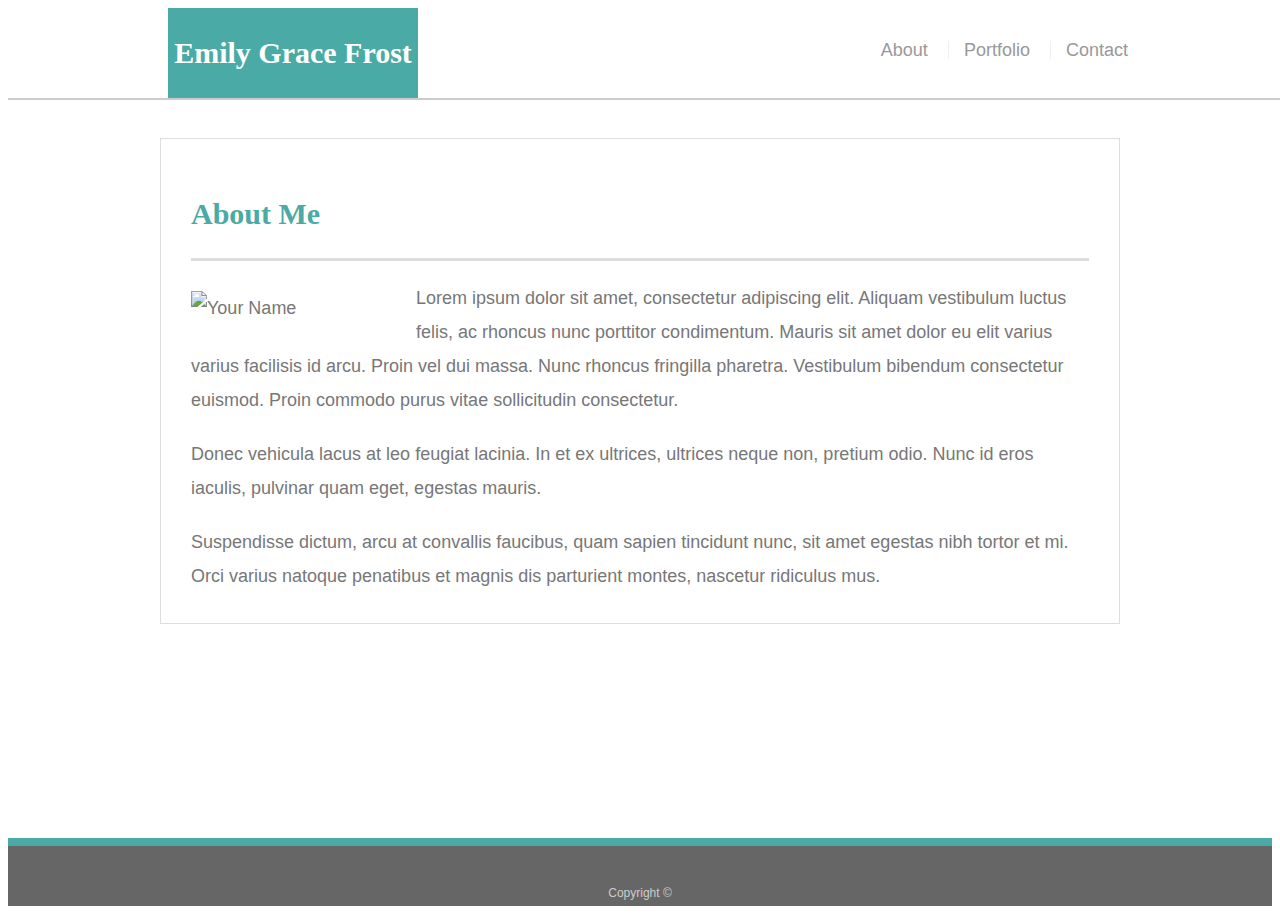
==== index.html @ 1f9972cb "basic html and css to start" ====
<!doctype html>
<html lang="en-us">

<head>
  <meta charset="UTF-8">
  <title>About | Emily Grace Frost</title>
  <meta name="viewport" content="width=device-width, initial-scale=1.0">
  <link rel="stylesheet" type="text/css" href="style.css">
</head>

<body>

  <header id="masthead">
    <div class="container">
      <a href="index.html" id="logo">Emily Grace Frost</a>
      <nav>
        <a href="index.html">About</a>
        <a href="portfolio.html">Portfolio</a>
        <a href="contact.html">Contact</a>
      </nav>
    </div>
  </header>

  <div id="main-container" class="container">
    <section class="main-section">
      <h1>About Me</h1>

      <img src="assets/images/cat.jpg" class="auth-image" alt="Your Name">

      <p>Lorem ipsum dolor sit amet, consectetur adipiscing elit. Aliquam vestibulum luctus felis, ac rhoncus nunc porttitor condimentum. Mauris sit amet dolor eu elit varius varius facilisis id arcu. Proin vel dui massa. Nunc rhoncus fringilla pharetra. Vestibulum bibendum consectetur euismod. Proin commodo purus vitae sollicitudin consectetur.</p>

      <p>Donec vehicula lacus at leo feugiat lacinia. In et ex ultrices, ultrices neque non, pretium odio. Nunc id eros iaculis, pulvinar quam eget, egestas mauris.</p>

      <p>Suspendisse dictum, arcu at convallis faucibus, quam sapien tincidunt nunc, sit amet egestas nibh tortor et mi. Orci varius natoque penatibus et magnis dis parturient montes, nascetur ridiculus mus.</p>

    </section>

  </div>

  <footer>
    <div class="container">
      Copyright &copy; 
    </div>
  </footer>
</body>

</html>
---- style.css ----
body {
  font-family: Arial, "Helvetica Neue", Helvetica, sans-serif;
  font-size: 18px;
  line-height: 34px;
  color: #777777;
  background: url("../images/concrete_seamless.png");
}

* {
  box-sizing: border-box;
}

/* general */

.container {
  width: 100%;
  max-width: 960px;
  margin: 0 auto;
  clear: both;
}

h1,
h2,
h3,
p {
  margin-bottom: 20px;
}

p:last-child {
  margin-bottom: 0;
}

h1,
h2,
h3 {
  font-family: Georgia, Times, "Times New Roman", serif;
  font-weight: 700;
  color: #4aaaa5;
}

h1 {
  padding-bottom: 20px;
  font-size: 30px;
  line-height: 49px;
  border-bottom: 3px solid #dddddd;
}

h2,
h3 {
  font-size: 22px;
}

/* header */

#masthead {
  position: fixed;
  z-index: 99;
  width: 100%;
  margin: 0 0 30px;
  overflow: auto;
  color: #ffffff;
  background: #ffffff;
  border-bottom: 2px solid #cccccc;
}

#logo {
  float: left;
  width: 250px;
  height: 90px;
  font-family: Georgia, Times, "Times New Roman", serif;
  font-size: 30px;
  font-weight: 700;
  line-height: 90px;
  color: #ffffff;
  text-align: center;
  text-decoration: none;
  background: #4aaaa5;
}

nav {
  float: right;
  margin-top: 25px;
}

nav a {
  display: inline-block;
  padding-left: 15px;
  margin-left: 15px;
  line-height: 18px;
  color: #999;
  text-decoration: none;
  border-left: 1px solid #efefef;
}

nav a:first-child {
  border-left: 0 none;
}

/* footer */

footer {
  padding: 30px 0;
  clear: both;
  font-size: 12px;
  color: #ffffff;
  color: #cccccc;
  text-align: center;
  background: #666666;
  border-top: 8px solid #4aaaa5;
  height: 50px;
}

h3, h2 {
  padding-bottom: 20px;
  margin-bottom: 15px;
  line-height: 22px;
  border-bottom: 2px solid #eeeeee;
}

/* main */

#main-container {
  padding-top: 130px;
  min-height: calc(100vh - 70px);
}

.main-section {
  float: left;
  width: 100%;
  max-width: 960px;
  padding: 30px;
  margin: 0 0 40px;
  background: #ffffff;
  border: 1px solid #dddddd;
}

/* portfolio page */

.work {
  position: relative;
  float: left;
  width: 274px;
  margin: 20px 0 25px;
  overflow: auto;
}

.work:nth-child(even) {
  margin-right: 40px;
}

.work img {
  width: 100%;
  border: 0 none;
  opacity: 0.8;
}

.work h3 {
  position: absolute;
  bottom: 20px;
  width: 100%;
  padding: 15px;
  margin-bottom: 0;
  font-weight: 300;
  line-height: 30px;
  color: #ffffff;
  text-align: center;
  background: #4aaaa5;
  border-bottom: 0;
}

.auth-image {
  float: left;
  width: 200px;
  height: auto;
  margin-top: 10px;
  margin-right: 25px;
}

/* contact page */

#contact-form ul {
  margin-bottom: 20px;
}

#contact-form li {
  margin-bottom: 10px;
}

label,
input[type=text],
input[type=email],
textarea {
  display: block;
  width: 100%;
}

input[type=text],
input[type=email],
textarea {
  height: 35px;
  padding: 0 10px;
  font-size: 14px;
  border: 1px solid #dddddd;
}

textarea {
  height: 200px;
}

input[type=submit] {
  padding: 10px 30px;
  font-size: 18px;
  color: #ffffff;
  cursor: pointer;
  background: #4aaaa5;
  border: 0 none;
}
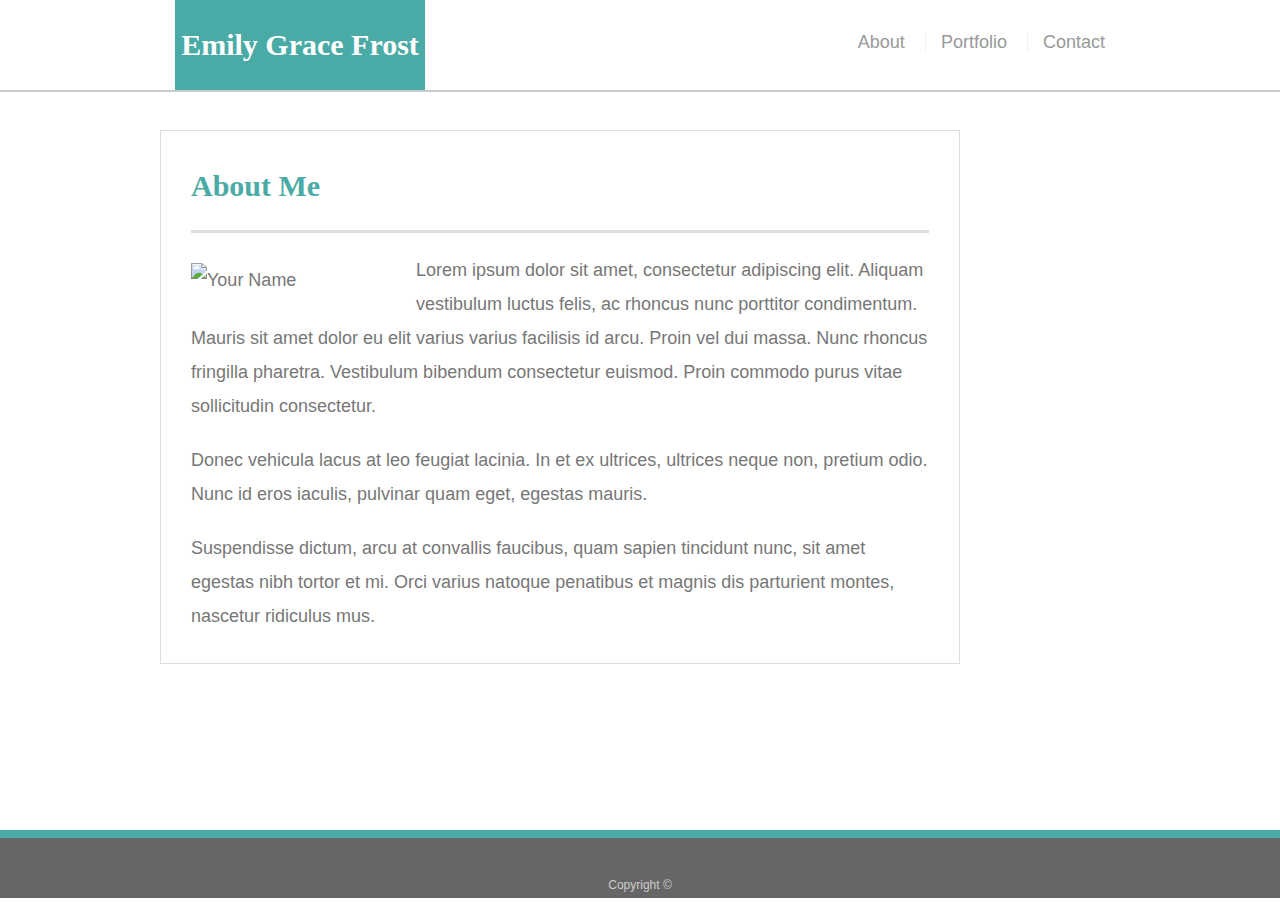
==== commit 19e51bc5: "added portfolio rows and cols" ====
--- a/index.html
+++ b/index.html
@@ -5,6 +5,8 @@
   <meta charset="UTF-8">
   <title>About | Emily Grace Frost</title>
   <meta name="viewport" content="width=device-width, initial-scale=1.0">
+  <link rel="stylesheet" href="https://stackpath.bootstrapcdn.com/bootstrap/4.3.1/css/bootstrap.min.css"
+    integrity="sha384-ggOyR0iXCbMQv3Xipma34MD+dH/1fQ784/j6cY/iJTQUOhcWr7x9JvoRxT2MZw1T" crossorigin="anonymous">
   <link rel="stylesheet" type="text/css" href="style.css">
 </head>
 
@@ -22,26 +24,51 @@
   </header>
 
   <div id="main-container" class="container">
-    <section class="main-section">
-      <h1>About Me</h1>
+    <div class="row">
 
-      <img src="assets/images/cat.jpg" class="auth-image" alt="Your Name">
 
-      <p>Lorem ipsum dolor sit amet, consectetur adipiscing elit. Aliquam vestibulum luctus felis, ac rhoncus nunc porttitor condimentum. Mauris sit amet dolor eu elit varius varius facilisis id arcu. Proin vel dui massa. Nunc rhoncus fringilla pharetra. Vestibulum bibendum consectetur euismod. Proin commodo purus vitae sollicitudin consectetur.</p>
+      <section class="main-section col-md-10 col-12">
+        <div class="row">
+          <div class="col-md-12">
+          <h1>About Me</h1>
+        </div>
+      </div>
+        <div class="row">
+          <div class="col-md-12">
+          <img src="assets/images/cat.jpg" class="auth-image" alt="Your Name">
 
-      <p>Donec vehicula lacus at leo feugiat lacinia. In et ex ultrices, ultrices neque non, pretium odio. Nunc id eros iaculis, pulvinar quam eget, egestas mauris.</p>
+          <p>Lorem ipsum dolor sit amet, consectetur adipiscing elit. Aliquam vestibulum luctus felis, ac rhoncus nunc
+            porttitor condimentum. Mauris sit amet dolor eu elit varius varius facilisis id arcu. Proin vel dui massa.
+            Nunc rhoncus fringilla pharetra. Vestibulum bibendum consectetur euismod. Proin commodo purus vitae
+            sollicitudin consectetur.</p>
 
-      <p>Suspendisse dictum, arcu at convallis faucibus, quam sapien tincidunt nunc, sit amet egestas nibh tortor et mi. Orci varius natoque penatibus et magnis dis parturient montes, nascetur ridiculus mus.</p>
+          <p>Donec vehicula lacus at leo feugiat lacinia. In et ex ultrices, ultrices neque non, pretium odio. Nunc id
+            eros iaculis, pulvinar quam eget, egestas mauris.</p>
 
-    </section>
+          <p>Suspendisse dictum, arcu at convallis faucibus, quam sapien tincidunt nunc, sit amet egestas nibh tortor et
+            mi. Orci varius natoque penatibus et magnis dis parturient montes, nascetur ridiculus mus.</p>
+          
+          </div>
+        </div>
+      </section>
 
+    </div>
   </div>
 
   <footer>
     <div class="container">
-      Copyright &copy; 
+      Copyright &copy;
     </div>
   </footer>
+  <script src="https://code.jquery.com/jquery-3.3.1.slim.min.js"
+    integrity="sha384-q8i/X+965DzO0rT7abK41JStQIAqVgRVzpbzo5smXKp4YfRvH+8abtTE1Pi6jizo"
+    crossorigin="anonymous"></script>
+  <script src="https://cdnjs.cloudflare.com/ajax/libs/popper.js/1.14.7/umd/popper.min.js"
+    integrity="sha384-UO2eT0CpHqdSJQ6hJty5KVphtPhzWj9WO1clHTMGa3JDZwrnQq4sF86dIHNDz0W1"
+    crossorigin="anonymous"></script>
+  <script src="https://stackpath.bootstrapcdn.com/bootstrap/4.3.1/js/bootstrap.min.js"
+    integrity="sha384-JjSmVgyd0p3pXB1rRibZUAYoIIy6OrQ6VrjIEaFf/nJGzIxFDsf4x0xIM+B07jRM"
+    crossorigin="anonymous"></script>
 </body>
 
-</html>
+</html>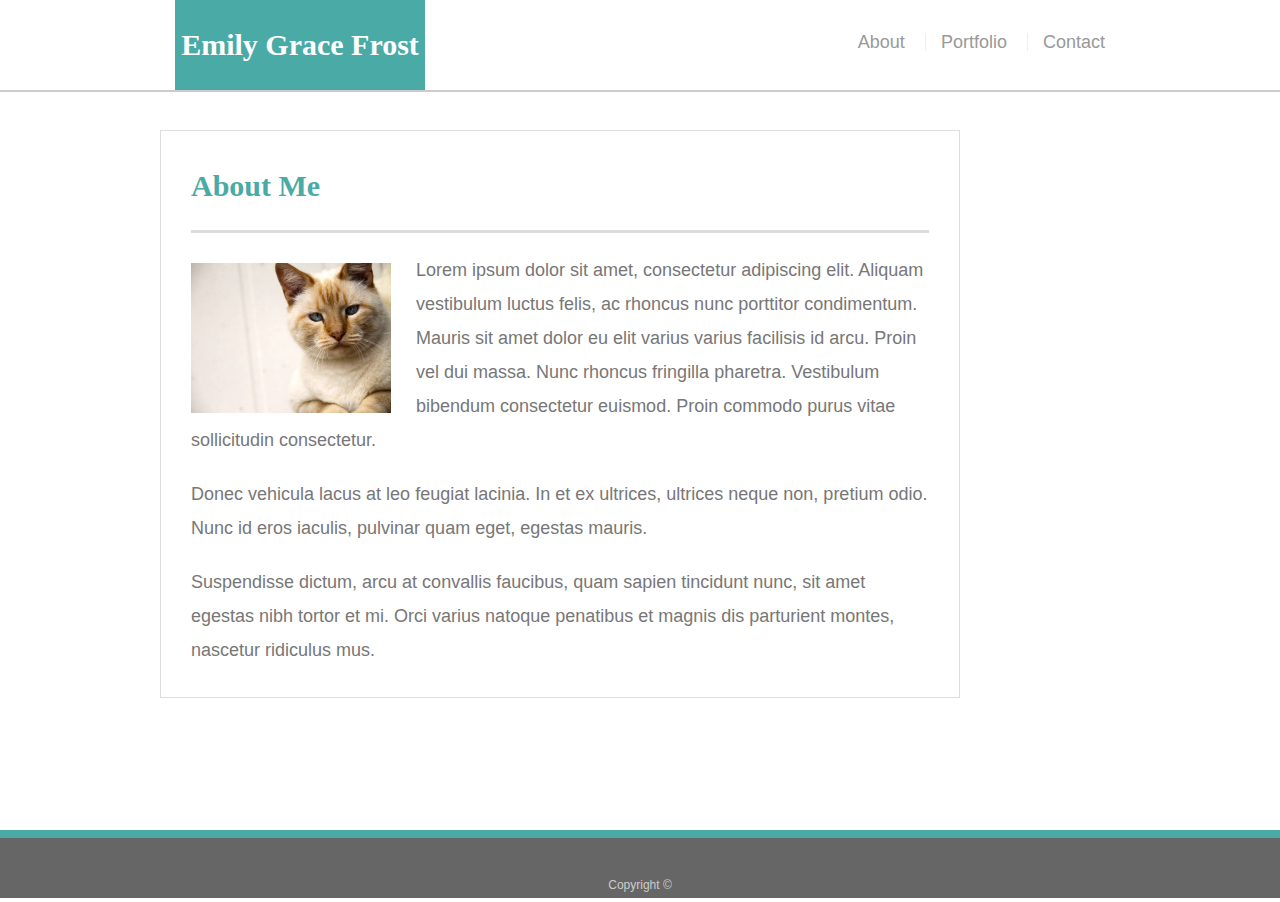
==== commit 496540b9: "added images and reconfigured rel pathways" ====
--- a/index.html
+++ b/index.html
@@ -7,7 +7,7 @@
   <meta name="viewport" content="width=device-width, initial-scale=1.0">
   <link rel="stylesheet" href="https://stackpath.bootstrapcdn.com/bootstrap/4.3.1/css/bootstrap.min.css"
     integrity="sha384-ggOyR0iXCbMQv3Xipma34MD+dH/1fQ784/j6cY/iJTQUOhcWr7x9JvoRxT2MZw1T" crossorigin="anonymous">
-  <link rel="stylesheet" type="text/css" href="style.css">
+  <link rel="stylesheet" type="text/css" href="assets/style.css">
 </head>
 
 <body>
--- a/assets/style.css
+++ b/assets/style.css
@@ -0,0 +1,217 @@
+body {
+  font-family: Arial, "Helvetica Neue", Helvetica, sans-serif;
+  font-size: 18px;
+  line-height: 34px;
+  color: #777777;
+  background: url("../images/concrete_seamless.png");
+}
+
+* {
+  box-sizing: border-box;
+}
+
+/* general */
+
+.container {
+  width: 100%;
+  max-width: 960px;
+  margin: 0 auto;
+  clear: both;
+}
+
+h1,
+h2,
+h3,
+p {
+  margin-bottom: 20px;
+}
+
+p:last-child {
+  margin-bottom: 0;
+}
+
+h1,
+h2,
+h3 {
+  font-family: Georgia, Times, "Times New Roman", serif;
+  font-weight: 700;
+  color: #4aaaa5;
+}
+
+h1 {
+  padding-bottom: 20px;
+  font-size: 30px;
+  line-height: 49px;
+  border-bottom: 3px solid #dddddd;
+}
+
+h2,
+h3 {
+  font-size: 22px;
+}
+
+/* header */
+
+#masthead {
+  position: fixed;
+  z-index: 99;
+  width: 100%;
+  margin: 0 0 30px;
+  overflow: auto;
+  color: #ffffff;
+  background: #ffffff;
+  border-bottom: 2px solid #cccccc;
+}
+
+#logo {
+  float: left;
+  width: 250px;
+  height: 90px;
+  font-family: Georgia, Times, "Times New Roman", serif;
+  font-size: 30px;
+  font-weight: 700;
+  line-height: 90px;
+  color: #ffffff;
+  text-align: center;
+  text-decoration: none;
+  background: #4aaaa5;
+}
+
+nav {
+  float: right;
+  margin-top: 25px;
+}
+
+nav a {
+  display: inline-block;
+  padding-left: 15px;
+  margin-left: 15px;
+  line-height: 18px;
+  color: #999;
+  text-decoration: none;
+  border-left: 1px solid #efefef;
+}
+
+nav a:first-child {
+  border-left: 0 none;
+}
+
+/* footer */
+
+footer {
+  padding: 30px 0;
+  clear: both;
+  font-size: 12px;
+  color: #ffffff;
+  color: #cccccc;
+  text-align: center;
+  background: #666666;
+  border-top: 8px solid #4aaaa5;
+  height: 50px;
+}
+
+h3, h2 {
+  padding-bottom: 20px;
+  margin-bottom: 15px;
+  line-height: 22px;
+  border-bottom: 2px solid #eeeeee;
+}
+
+/* main */
+
+#main-container {
+  padding-top: 130px;
+  min-height: calc(100vh - 70px);
+}
+
+.main-section {
+  float: left;
+  width: 100%;
+  max-width: 960px;
+  padding: 30px;
+  margin: 0 0 40px;
+  background: #ffffff;
+  border: 1px solid #dddddd;
+}
+
+/* portfolio page */
+
+.work {
+  position: relative;
+  float: left;
+  width: 274px;
+  margin: 20px 0 25px;
+  overflow: auto;
+}
+
+.work:nth-child(even) {
+  margin-right: 40px;
+}
+
+.work img {
+  width: 100%;
+  border: 0 none;
+  opacity: 0.8;
+}
+
+.work h3 {
+  position: absolute;
+  bottom: 20px;
+  width: 100%;
+  padding: 15px;
+  margin-bottom: 0;
+  font-weight: 300;
+  line-height: 30px;
+  color: #ffffff;
+  text-align: center;
+  background: #4aaaa5;
+  border-bottom: 0;
+}
+
+.auth-image {
+  float: left;
+  width: 200px;
+  height: auto;
+  margin-top: 10px;
+  margin-right: 25px;
+}
+
+/* contact page */
+
+#contact-form ul {
+  margin-bottom: 20px;
+}
+
+#contact-form li {
+  margin-bottom: 10px;
+}
+
+label,
+input[type=text],
+input[type=email],
+textarea {
+  display: block;
+  width: 100%;
+}
+
+input[type=text],
+input[type=email],
+textarea {
+  height: 35px;
+  padding: 0 10px;
+  font-size: 14px;
+  border: 1px solid #dddddd;
+}
+
+textarea {
+  height: 200px;
+}
+
+input[type=submit] {
+  padding: 10px 30px;
+  font-size: 18px;
+  color: #ffffff;
+  cursor: pointer;
+  background: #4aaaa5;
+  border: 0 none;
+}
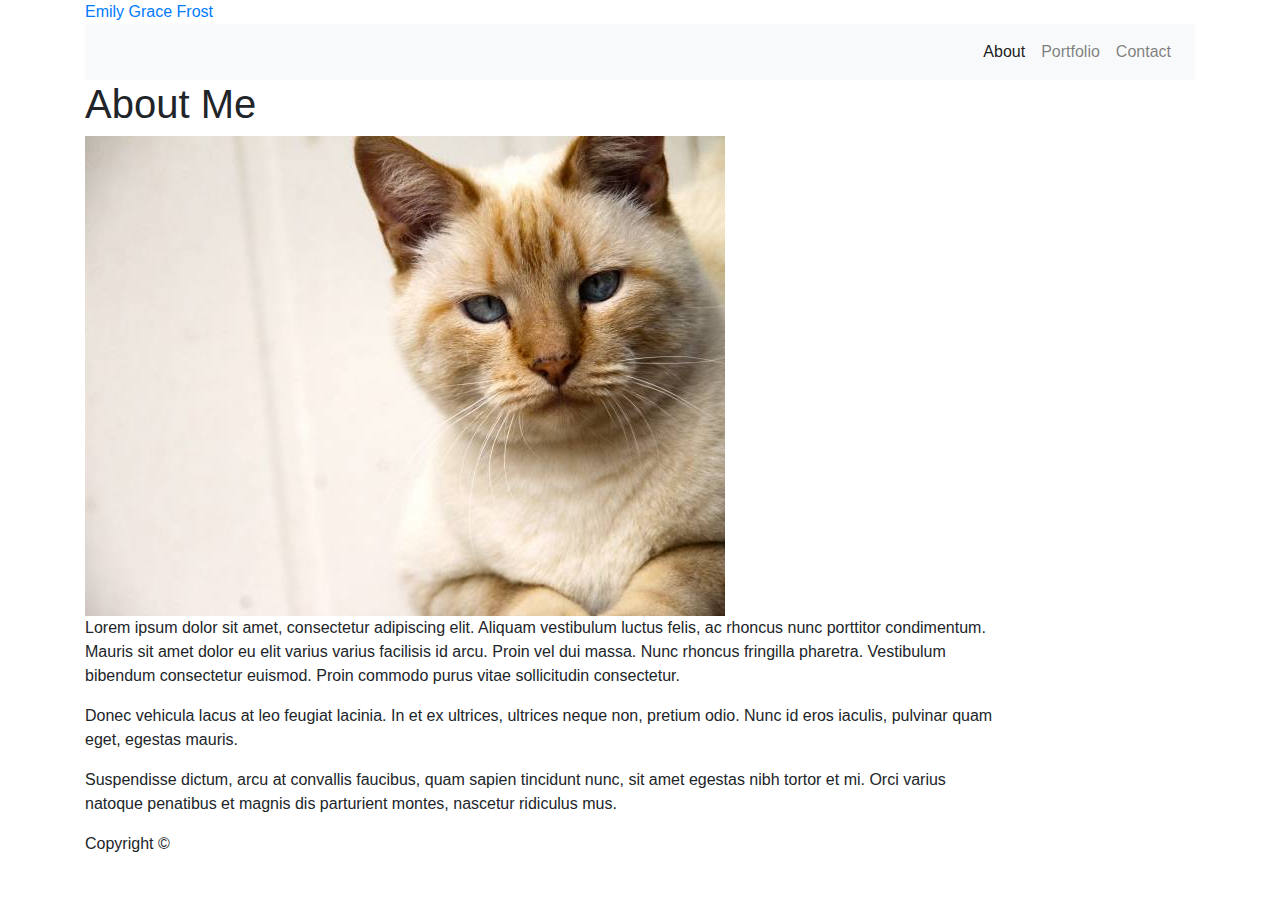
==== commit 657e92dc: "added just-right nav bar and initial rows and columns site wide" ====
--- a/index.html
+++ b/index.html
@@ -15,39 +15,45 @@
   <header id="masthead">
     <div class="container">
       <a href="index.html" id="logo">Emily Grace Frost</a>
-      <nav>
-        <a href="index.html">About</a>
-        <a href="portfolio.html">Portfolio</a>
-        <a href="contact.html">Contact</a>
-      </nav>
+          <nav class="navbar navbar-expand-sm navbar-light bg-light">
+              <button class="navbar-toggler" type="button" data-toggle="collapse" data-target="#navbarNavAltMarkup" aria-controls="navbarNavAltMarkup" aria-expanded="false" aria-label="Toggle navigation">
+                <span class="navbar-toggler-icon"></span>
+              </button>
+              <div class="collapse navbar-collapse" id="navbarNavAltMarkup">
+                <div class="navbar-nav">
+                  <a class="nav-item nav-link active" href="index.html">About<span class="sr-only">(current)</span></a>
+                  <a class="nav-item nav-link" href="portfolio.html">Portfolio</a>
+                  <a class="nav-item nav-link" href="contact.html">Contact</a>
+                </div>
+              </div>
+            </nav>
     </div>
   </header>
 
   <div id="main-container" class="container">
     <div class="row">
-
-
       <section class="main-section col-md-10 col-12">
         <div class="row">
           <div class="col-md-12">
-          <h1>About Me</h1>
+            <h1>About Me</h1>
+          </div>
         </div>
-      </div>
         <div class="row">
           <div class="col-md-12">
-          <img src="assets/images/cat.jpg" class="auth-image" alt="Your Name">
+              <img src="assets/images/cat.jpg" class="img-fluid auth-image" alt="Responsive image">
 
-          <p>Lorem ipsum dolor sit amet, consectetur adipiscing elit. Aliquam vestibulum luctus felis, ac rhoncus nunc
-            porttitor condimentum. Mauris sit amet dolor eu elit varius varius facilisis id arcu. Proin vel dui massa.
-            Nunc rhoncus fringilla pharetra. Vestibulum bibendum consectetur euismod. Proin commodo purus vitae
-            sollicitudin consectetur.</p>
+            <p>Lorem ipsum dolor sit amet, consectetur adipiscing elit. Aliquam vestibulum luctus felis, ac rhoncus nunc
+              porttitor condimentum. Mauris sit amet dolor eu elit varius varius facilisis id arcu. Proin vel dui massa.
+              Nunc rhoncus fringilla pharetra. Vestibulum bibendum consectetur euismod. Proin commodo purus vitae
+              sollicitudin consectetur.</p>
 
-          <p>Donec vehicula lacus at leo feugiat lacinia. In et ex ultrices, ultrices neque non, pretium odio. Nunc id
-            eros iaculis, pulvinar quam eget, egestas mauris.</p>
+            <p>Donec vehicula lacus at leo feugiat lacinia. In et ex ultrices, ultrices neque non, pretium odio. Nunc id
+              eros iaculis, pulvinar quam eget, egestas mauris.</p>
 
-          <p>Suspendisse dictum, arcu at convallis faucibus, quam sapien tincidunt nunc, sit amet egestas nibh tortor et
-            mi. Orci varius natoque penatibus et magnis dis parturient montes, nascetur ridiculus mus.</p>
-          
+            <p>Suspendisse dictum, arcu at convallis faucibus, quam sapien tincidunt nunc, sit amet egestas nibh tortor
+              et
+              mi. Orci varius natoque penatibus et magnis dis parturient montes, nascetur ridiculus mus.</p>
+
           </div>
         </div>
       </section>
--- a/assets/style.css
+++ b/assets/style.css
@@ -1,4 +1,39 @@
-body {
+
+
+
+
+.navbar-nav {
+  margin-left: auto;
+}
+
+.navbar-toggler {
+  margin-left: auto;
+}
+
+
+
+
+
+
+
+
+
+
+
+
+
+
+
+
+
+
+
+
+
+
+
+
+/* body {
   font-family: Arial, "Helvetica Neue", Helvetica, sans-serif;
   font-size: 18px;
   line-height: 34px;
@@ -11,7 +46,7 @@
 }
 
 /* general */
-
+/* 
 .container {
   width: 100%;
   max-width: 960px;
@@ -51,7 +86,7 @@
 }
 
 /* header */
-
+/* 
 #masthead {
   position: fixed;
   z-index: 99;
@@ -94,10 +129,10 @@
 
 nav a:first-child {
   border-left: 0 none;
-}
+} */
 
 /* footer */
-
+/* 
 footer {
   padding: 30px 0;
   clear: both;
@@ -115,11 +150,11 @@
   margin-bottom: 15px;
   line-height: 22px;
   border-bottom: 2px solid #eeeeee;
-}
+} */
 
 /* main */
 
-#main-container {
+/* #main-container {
   padding-top: 130px;
   min-height: calc(100vh - 70px);
 }
@@ -132,10 +167,10 @@
   margin: 0 0 40px;
   background: #ffffff;
   border: 1px solid #dddddd;
-}
+} */
 
 /* portfolio page */
-
+/* 
 .work {
   position: relative;
   float: left;
@@ -166,18 +201,18 @@
   text-align: center;
   background: #4aaaa5;
   border-bottom: 0;
-}
-
+} */
+/* 
 .auth-image {
   float: left;
   width: 200px;
   height: auto;
   margin-top: 10px;
   margin-right: 25px;
-}
+} */
 
 /* contact page */
-
+/* 
 #contact-form ul {
   margin-bottom: 20px;
 }
@@ -201,8 +236,8 @@
   padding: 0 10px;
   font-size: 14px;
   border: 1px solid #dddddd;
-}
-
+} */
+/* 
 textarea {
   height: 200px;
 }
@@ -214,4 +249,4 @@
   cursor: pointer;
   background: #4aaaa5;
   border: 0 none;
-}
+} */ 
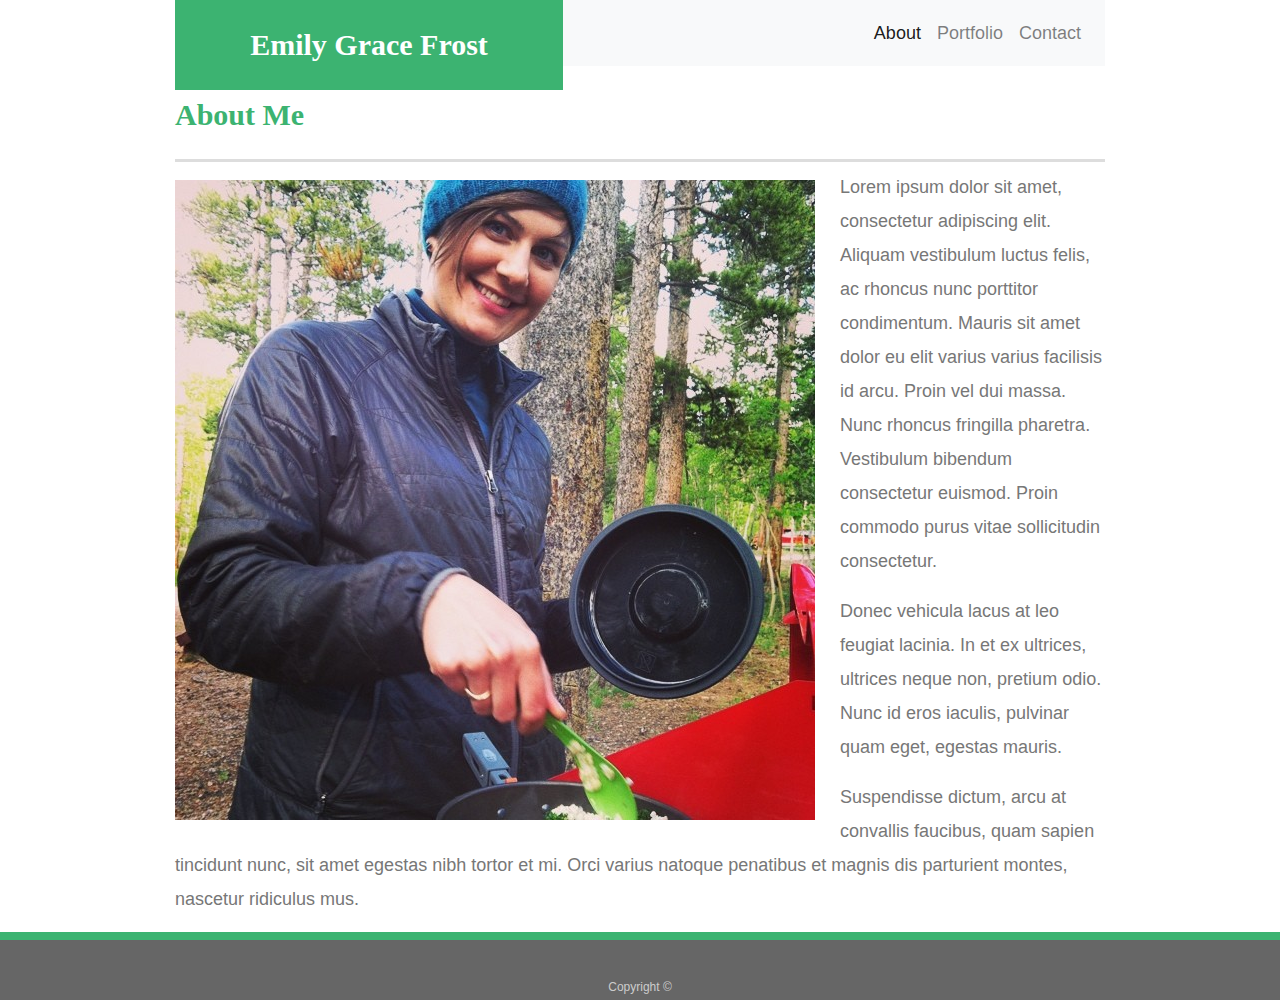
==== commit 78318b76: "changed color, updated name, replaced cat photo" ====
--- a/index.html
+++ b/index.html
@@ -32,7 +32,7 @@
 
   <div id="main-container" class="container">
     <div class="row">
-      <section class="main-section col-md-10 col-12">
+      <section class="main-section col-md-12 col-12">
         <div class="row">
           <div class="col-md-12">
             <h1>About Me</h1>
@@ -40,7 +40,7 @@
         </div>
         <div class="row">
           <div class="col-md-12">
-              <img src="assets/images/cat.jpg" class="img-fluid auth-image" alt="Responsive image">
+              <img src="assets/images/EGF_camping.jpg" class="img-fluid auth-image" alt="Responsive image">
 
             <p>Lorem ipsum dolor sit amet, consectetur adipiscing elit. Aliquam vestibulum luctus felis, ac rhoncus nunc
               porttitor condimentum. Mauris sit amet dolor eu elit varius varius facilisis id arcu. Proin vel dui massa.
--- a/assets/style.css
+++ b/assets/style.css
@@ -1,6 +1,41 @@
-
-
-
+#logo {
+  float: left;
+  width: 388px;
+  height: 90px;
+  font-family: Georgia, Times, "Times New Roman", serif;
+  font-size: 30px;
+  font-weight: 700;
+  line-height: 90px;
+  color: #ffffff;
+  text-align: center;
+  text-decoration: none;
+  background: #3CB371;
+}
+
+.img-fluid {
+  max-width: 100%;
+  float: left;
+  height: auto;
+  margin-top: 10px;
+  margin-right: 25px;
+}
+
+h1,
+h2,
+h3 {
+  font-family: Georgia, Times, "Times New Roman", serif;
+  font-weight: 700;
+  color: #3CB371;
+}
+
+h1 {
+  padding-bottom: 20px;
+  font-size: 30px;
+  line-height: 49px;
+  border-bottom: 3px solid #dddddd;
+}
+
+/*nav bar*/
 
 .navbar-nav {
   margin-left: auto;
@@ -10,30 +45,9 @@
   margin-left: auto;
 }
 
-
-
-
-
-
-
-
-
-
-
-
-
-
-
-
-
-
-
-
-
-
-
-
-/* body {
+/* general */
+
+body {
   font-family: Arial, "Helvetica Neue", Helvetica, sans-serif;
   font-size: 18px;
   line-height: 34px;
@@ -41,18 +55,51 @@
   background: url("../images/concrete_seamless.png");
 }
 
-* {
-  box-sizing: border-box;
-}
-
-/* general */
-/* 
 .container {
   width: 100%;
   max-width: 960px;
   margin: 0 auto;
   clear: both;
 }
+
+
+
+
+
+/* footer */
+
+footer {
+  padding: 30px 0;
+  clear: both;
+  font-size: 12px;
+  color: #ffffff;
+  color: #cccccc;
+  text-align: center;
+  background: #666666;
+  border-top: 8px solid #3CB371;
+  height: 50px;
+  display: flex;
+  flex-direction: column;
+}
+
+
+
+
+
+
+
+
+
+
+
+/* 
+* {
+  box-sizing: border-box;
+} */
+
+
+/* 
+
 
 h1,
 h2,
@@ -65,20 +112,7 @@
   margin-bottom: 0;
 }
 
-h1,
-h2,
-h3 {
-  font-family: Georgia, Times, "Times New Roman", serif;
-  font-weight: 700;
-  color: #4aaaa5;
-}
-
-h1 {
-  padding-bottom: 20px;
-  font-size: 30px;
-  line-height: 49px;
-  border-bottom: 3px solid #dddddd;
-}
+
 
 h2,
 h3 {
@@ -87,30 +121,9 @@
 
 /* header */
 /* 
-#masthead {
-  position: fixed;
-  z-index: 99;
-  width: 100%;
-  margin: 0 0 30px;
-  overflow: auto;
-  color: #ffffff;
-  background: #ffffff;
-  border-bottom: 2px solid #cccccc;
-}
-
-#logo {
-  float: left;
-  width: 250px;
-  height: 90px;
-  font-family: Georgia, Times, "Times New Roman", serif;
-  font-size: 30px;
-  font-weight: 700;
-  line-height: 90px;
-  color: #ffffff;
-  text-align: center;
-  text-decoration: none;
-  background: #4aaaa5;
-}
+
+
+
 
 nav {
   float: right;
@@ -131,19 +144,7 @@
   border-left: 0 none;
 } */
 
-/* footer */
-/* 
-footer {
-  padding: 30px 0;
-  clear: both;
-  font-size: 12px;
-  color: #ffffff;
-  color: #cccccc;
-  text-align: center;
-  background: #666666;
-  border-top: 8px solid #4aaaa5;
-  height: 50px;
-}
+/*
 
 h3, h2 {
   padding-bottom: 20px;
@@ -203,12 +204,7 @@
   border-bottom: 0;
 } */
 /* 
-.auth-image {
-  float: left;
-  width: 200px;
-  height: auto;
-  margin-top: 10px;
-  margin-right: 25px;
+
 } */
 
 /* contact page */
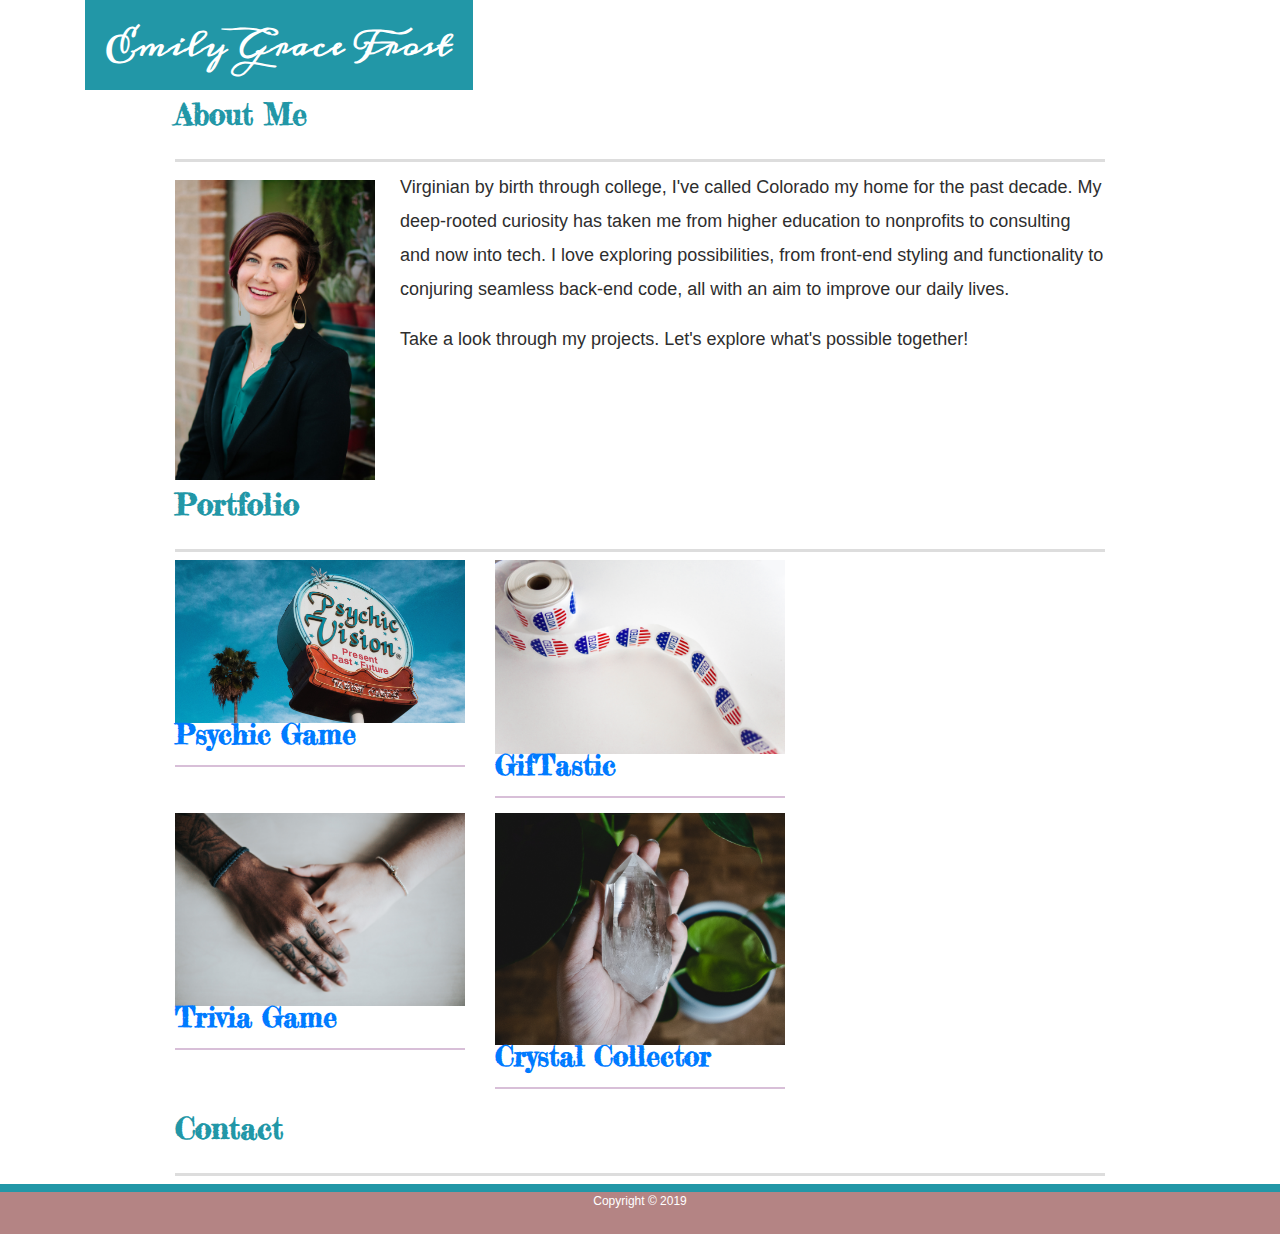
==== commit 2c89a7d5: "restructured" ====
--- a/index.html
+++ b/index.html
@@ -7,26 +7,15 @@
   <meta name="viewport" content="width=device-width, initial-scale=1.0">
   <link rel="stylesheet" href="https://stackpath.bootstrapcdn.com/bootstrap/4.3.1/css/bootstrap.min.css"
     integrity="sha384-ggOyR0iXCbMQv3Xipma34MD+dH/1fQ784/j6cY/iJTQUOhcWr7x9JvoRxT2MZw1T" crossorigin="anonymous">
+    <link href="https://fonts.googleapis.com/css?family=Fredericka+the+Great|Meddon&display=swap" rel="stylesheet">
   <link rel="stylesheet" type="text/css" href="assets/style.css">
 </head>
 
 <body>
-
   <header id="masthead">
     <div class="container">
       <a href="index.html" id="logo">Emily Grace Frost</a>
-          <nav class="navbar navbar-expand-sm navbar-light bg-light">
-              <button class="navbar-toggler" type="button" data-toggle="collapse" data-target="#navbarNavAltMarkup" aria-controls="navbarNavAltMarkup" aria-expanded="false" aria-label="Toggle navigation">
-                <span class="navbar-toggler-icon"></span>
-              </button>
-              <div class="collapse navbar-collapse" id="navbarNavAltMarkup">
-                <div class="navbar-nav">
-                  <a class="nav-item nav-link active" href="index.html">About<span class="sr-only">(current)</span></a>
-                  <a class="nav-item nav-link" href="portfolio.html">Portfolio</a>
-                  <a class="nav-item nav-link" href="contact.html">Contact</a>
-                </div>
-              </div>
-            </nav>
+          
     </div>
   </header>
 
@@ -40,30 +29,68 @@
         </div>
         <div class="row">
           <div class="col-md-12">
-              <img src="assets/images/EGF_camping.jpg" class="img-fluid auth-image" alt="Responsive image">
+              <img src="assets/images/EGF-succ-headshot.jpg" class="img-fluid auth-image" alt="Responsive image">
 
-            <p>Lorem ipsum dolor sit amet, consectetur adipiscing elit. Aliquam vestibulum luctus felis, ac rhoncus nunc
-              porttitor condimentum. Mauris sit amet dolor eu elit varius varius facilisis id arcu. Proin vel dui massa.
-              Nunc rhoncus fringilla pharetra. Vestibulum bibendum consectetur euismod. Proin commodo purus vitae
-              sollicitudin consectetur.</p>
+            <p>Virginian by birth through college, I've called Colorado my home for the past decade. My deep-rooted curiosity has taken me from higher education to nonprofits to consulting and now into tech. I love exploring possibilities, from front-end styling and functionality to conjuring seamless back-end code, all with an aim to improve our daily lives. </p>
 
-            <p>Donec vehicula lacus at leo feugiat lacinia. In et ex ultrices, ultrices neque non, pretium odio. Nunc id
-              eros iaculis, pulvinar quam eget, egestas mauris.</p>
-
-            <p>Suspendisse dictum, arcu at convallis faucibus, quam sapien tincidunt nunc, sit amet egestas nibh tortor
-              et
-              mi. Orci varius natoque penatibus et magnis dis parturient montes, nascetur ridiculus mus.</p>
-
+            <p>Take a look through my projects. Let's explore what's possible together!</p>
           </div>
         </div>
       </section>
 
     </div>
+    <div class="row">
+      <div class="main-section col-md-12 col-12">
+          <h1>Portfolio</h1>
+      </div>
+  </div>
+  <!-- <a href="default.asp">
+    <img src="smiley.gif" alt="HTML tutorial" style="width:42px;height:42px;border:0;">
+  </a> -->
+  <!-- <h1><a href="#">Some Link Text</a></h1> -->
+  <div class="row">
+      <div class="work main-section col-md-4 col-12">
+          <a href="https://emfrost3711.github.io/Psychic-Game/"><img src="assets/images/wyron-a-561710-unsplash.jpg" class="img-fluid" alt="Psychic Game Responsive Image Photo by Wyron A on Unsplash"></a>
+
+          <h3><a href="https://emfrost3711.github.io/Psychic-Game/" alt="Psychic Game link">Psychic Game</a></h3>
+      </div>
+      <div class="work main-section col-md-4 col-12">
+          <a href="https://emfrost3711.github.io/GifTastic/"><img src="assets/images/element5-digital-1126200-unsplash.jpg" class="img-fluid" alt="GifTastic Responsive Image Photo by Element5 Digital on Unsplash"></a>
+
+          <h3><a href="https://emfrost3711.github.io/GifTastic/">GifTastic</a></h3>
+      </div>
+  </div>
+
+  <div class="row">
+      <div class="work main-section col-md-4 col-12">
+        <a href="https://emfrost3711.github.io/TriviaGame/"><img src="assets/images/anete-lusina-146472-unsplash.jpg" class="img-fluid" alt="Trivia Game Responsive Image Photo by Anete Lūsiņa on Unsplash"></a>
+
+          <h3><a href="https://emfrost3711.github.io/TriviaGame/" alt= "Trivia Game Link">Trivia Game</a></h3>
+      </div>
+      <div class="work main-section col-md-4 col-12">
+          <a href="https://emfrost3711.github.io/unit-4-game/"><img src="assets/images/dani-costelo-1094086-unsplash.jpg" class="img-fluid"
+              alt="Crystal Collector Responsive Image Photo by Dani Costelo on Unsplash"></a>
+
+          <h3><a href="https://emfrost3711.github.io/unit-4-game/" alt= "Crystal Collector Link">Crystal Collector<a/></h3>
+      </div>
+  </div>
+
+    <div class="row">
+      <section class="main-section col-12 col-med-10">
+        <div class="row">
+          <div class="col-md-12">
+            <h1>Contact</h1>
+          </div>
+        </div>
+  
+      </section>
+    </div>
+
   </div>
 
   <footer>
     <div class="container">
-      Copyright &copy;
+      Copyright &copy; 2019
     </div>
   </footer>
   <script src="https://code.jquery.com/jquery-3.3.1.slim.min.js"
--- a/assets/style.css
+++ b/assets/style.css
@@ -1,21 +1,46 @@
+@import url("reset.css");
+
+body {
+  background-image: url("../assets/images/blur-bright-close-up-1194534.jpg");
+  /* Photo by Simon Matzinger from Pexels */ 
+background-size: cover;
+width: 100%;
+background-blend-mode: lighten;
+}
+
+.container {
+
+}
+
+#main-container {
+  font-family: Arial, "Helvetica Neue", Helvetica, sans-serif;
+  font-size: 18px;
+  line-height: 34px;
+  color: #2e2e2e;
+  width: 100%;
+  max-width: 960px;
+  margin: 0 auto;
+  clear: both;
+}
+
 #logo {
   float: left;
   width: 388px;
   height: 90px;
-  font-family: Georgia, Times, "Times New Roman", serif;
+  font-family: 'Meddon', cursive;
   font-size: 30px;
   font-weight: 700;
   line-height: 90px;
   color: #ffffff;
   text-align: center;
   text-decoration: none;
-  background: #3CB371;
-}
-
-.img-fluid {
+  background: #2297a7;
+}
+
+.auth-image {
   max-width: 100%;
   float: left;
-  height: auto;
+  height: 300px;
   margin-top: 10px;
   margin-right: 25px;
 }
@@ -23,9 +48,9 @@
 h1,
 h2,
 h3 {
-  font-family: Georgia, Times, "Times New Roman", serif;
+  font-family: 'Fredericka the Great', cursive;
   font-weight: 700;
-  color: #3CB371;
+  color: #2297a7;
 }
 
 h1 {
@@ -35,58 +60,40 @@
   border-bottom: 3px solid #dddddd;
 }
 
-/*nav bar*/
-
-.navbar-nav {
-  margin-left: auto;
-}
-
-.navbar-toggler {
-  margin-left: auto;
-}
-
-/* general */
-
-body {
-  font-family: Arial, "Helvetica Neue", Helvetica, sans-serif;
-  font-size: 18px;
-  line-height: 34px;
-  color: #777777;
-  background: url("../images/concrete_seamless.png");
-}
-
-.container {
-  width: 100%;
-  max-width: 960px;
-  margin: 0 auto;
-  clear: both;
-}
-
-
 
 
 
 /* footer */
 
 footer {
-  padding: 30px 0;
-  clear: both;
   font-size: 12px;
   color: #ffffff;
-  color: #cccccc;
   text-align: center;
-  background: #666666;
-  border-top: 8px solid #3CB371;
+  background: #b48484;
+  border-top: 8px solid #2297a7;
   height: 50px;
   display: flex;
   flex-direction: column;
 }
 
-
-
-
-
-
+input[type=submit] {
+  margin-top: 30px;
+  padding: 10px 30px;
+  font-size: 18px;
+  color: #ffffff;
+  cursor: pointer;
+  background: #3CB371;
+  border: 0 none;
+
+}
+
+h3, h2 {
+  padding-bottom: 20px;
+  margin-bottom: 15px;
+  line-height: 22px;
+  border-bottom: 2px solid thistle;
+
+}
 
 
 
@@ -234,15 +241,7 @@
   border: 1px solid #dddddd;
 } */
 /* 
-textarea {
+textarea 
   height: 200px;
-}
-
-input[type=submit] {
-  padding: 10px 30px;
-  font-size: 18px;
-  color: #ffffff;
-  cursor: pointer;
-  background: #4aaaa5;
-  border: 0 none;
-} */ 
+
+
